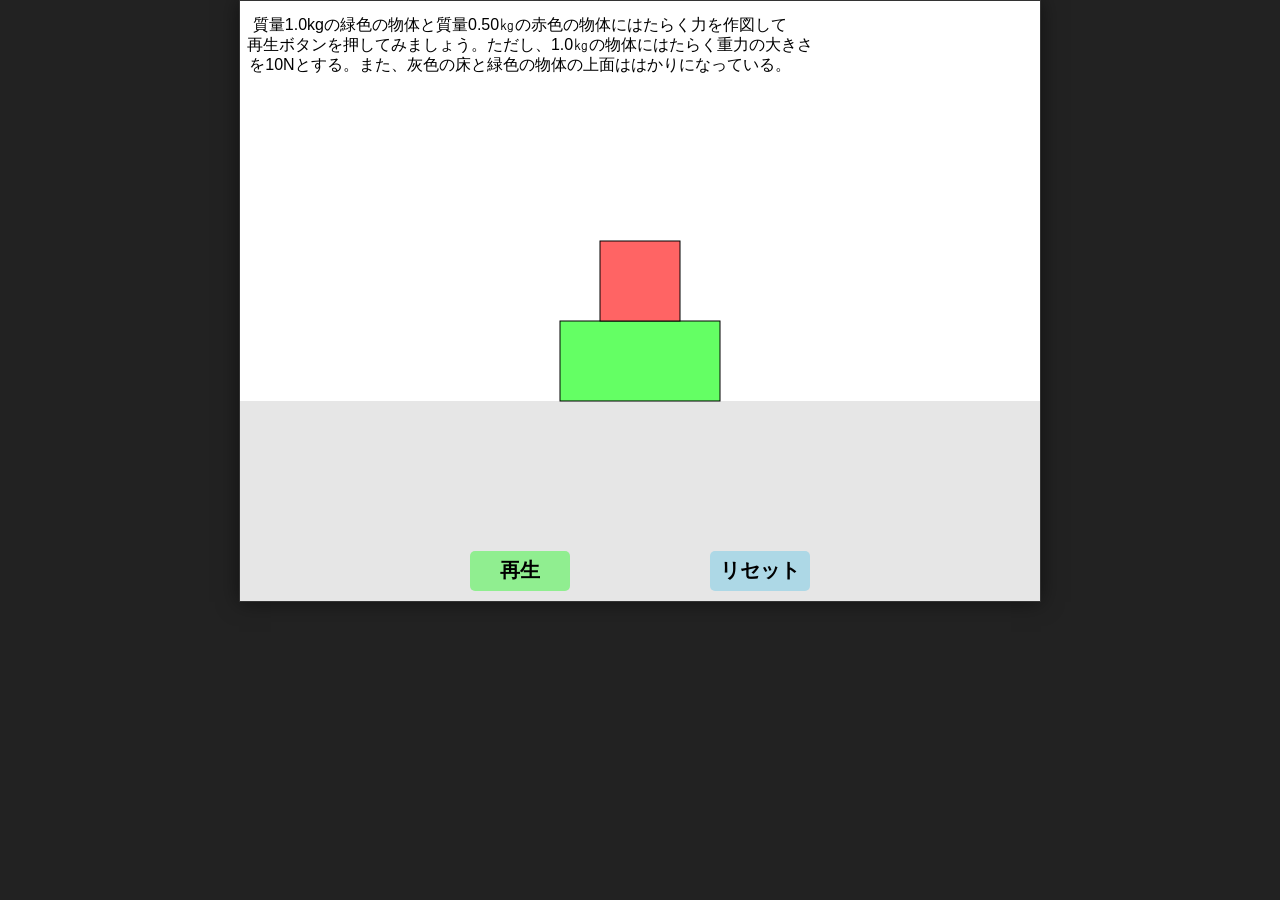
==== index.html @ b6b30b44 "Add files via upload 最初の公開" ====
<!DOCTYPE html>
<html lang="ja">
<head>
    <meta charset="UTF-8">
    <meta name="viewport" content="width=device-width, initial-scale=1.0">
    <title>Web シミュレーション (2物体・独立運動)</title>
    <link rel="stylesheet" href="style.css">
</head>
<body>
    <canvas id="simulationCanvas" width="800" height="600"></canvas>
    
    <script src="app.js"></script>
</body>
</html>
---- style.css ----
body {
    background-color: #222;
    display: flex;
    justify-content: center;
    align-items: center;
    margin: 0; /* <--- 0に変更 */
    font-family: 'Meiryo', 'Hiragino Kaku Gothic ProN', sans-serif;
}

canvas {
    border: 1px solid #333;
    background-color: white; /* JSで塗っていますが念のため */
    box-shadow: 0 0 20px rgba(0,0,0,0.5);
    
    /* ★これを追加！指での操作時にスクロールやズームを禁止します */
    touch-action: none; 
}
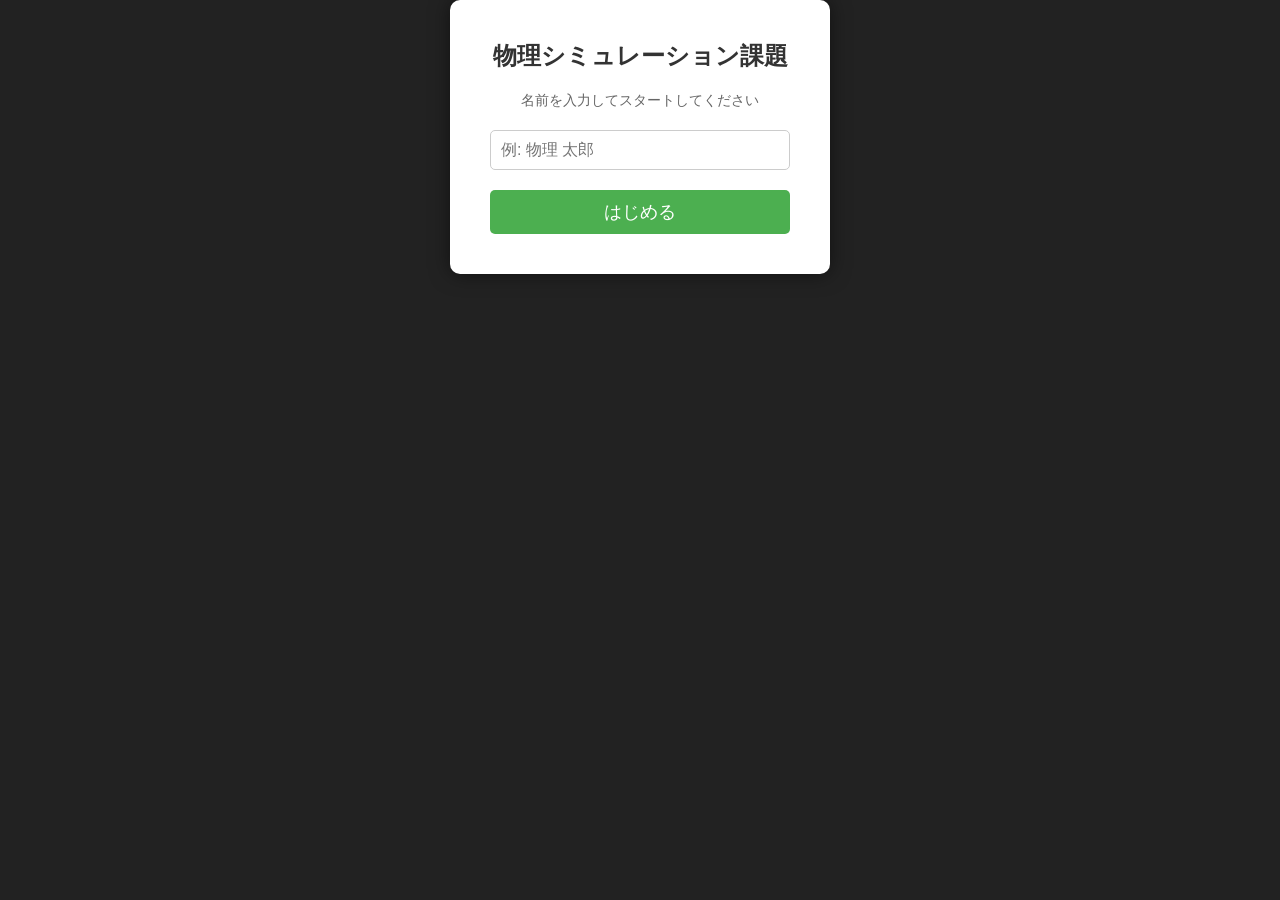
==== commit 3d353d5e: "Add files via upload" ====
--- a/index.html
+++ b/index.html
@@ -3,12 +3,42 @@
 <head>
     <meta charset="UTF-8">
     <meta name="viewport" content="width=device-width, initial-scale=1.0">
-    <title>Web シミュレーション (2物体・独立運動)</title>
+    <title>物理シミュレーション - スタート</title>
     <link rel="stylesheet" href="style.css">
 </head>
 <body>
-    <canvas id="simulationCanvas" width="800" height="600"></canvas>
-    
-    <script src="app.js"></script>
+    <div id="title-container">
+        <h1>物理シミュレーション課題</h1>
+        <p>名前を入力してスタートしてください</p>
+        
+        <input type="text" id="username-input" placeholder="例: 物理 太郎" autocomplete="off">
+        <button id="start-btn" onclick="startGame()">はじめる</button>
+    </div>
+
+    <script>
+        function startGame() {
+            const nameInput = document.getElementById('username-input');
+            const name = nameInput.value.trim();
+
+            if (name === "") {
+                alert("名前を入力してください！");
+                return;
+            }
+
+            // 名前をブラウザに一時保存（sessionStorage）
+            // タブを閉じるまで有効です
+            sessionStorage.setItem('physics_app_username', name);
+
+            // メインの問題へ移動
+            window.location.href = "main.html";
+        }
+        
+        // Enterキーでもスタートできるようにする
+        document.getElementById('username-input').addEventListener('keypress', function (e) {
+            if (e.key === 'Enter') {
+                startGame();
+            }
+        });
+    </script>
 </body>
 </html>
--- a/style.css
+++ b/style.css
@@ -14,4 +14,52 @@
     
     /* ★これを追加！指での操作時にスクロールやズームを禁止します */
     touch-action: none; 
+}
+
+/* --- タイトル画面用のスタイル --- */
+#title-container {
+    text-align: center;
+    background-color: white;
+    padding: 40px;
+    border-radius: 10px;
+    box-shadow: 0 0 20px rgba(0,0,0,0.5);
+    display: flex;
+    flex-direction: column;
+    gap: 20px;
+    width: 300px;
+}
+
+#title-container h1 {
+    font-size: 24px;
+    margin: 0;
+    color: #333;
+}
+
+#title-container p {
+    margin: 0;
+    color: #666;
+    font-size: 14px;
+}
+
+#username-input {
+    padding: 10px;
+    font-size: 16px;
+    border: 1px solid #ccc;
+    border-radius: 5px;
+    outline: none;
+}
+
+#start-btn {
+    padding: 10px;
+    font-size: 18px;
+    background-color: #4CAF50;
+    color: white;
+    border: none;
+    border-radius: 5px;
+    cursor: pointer;
+    transition: background-color 0.3s;
+}
+
+#start-btn:hover {
+    background-color: #45a049;
 }
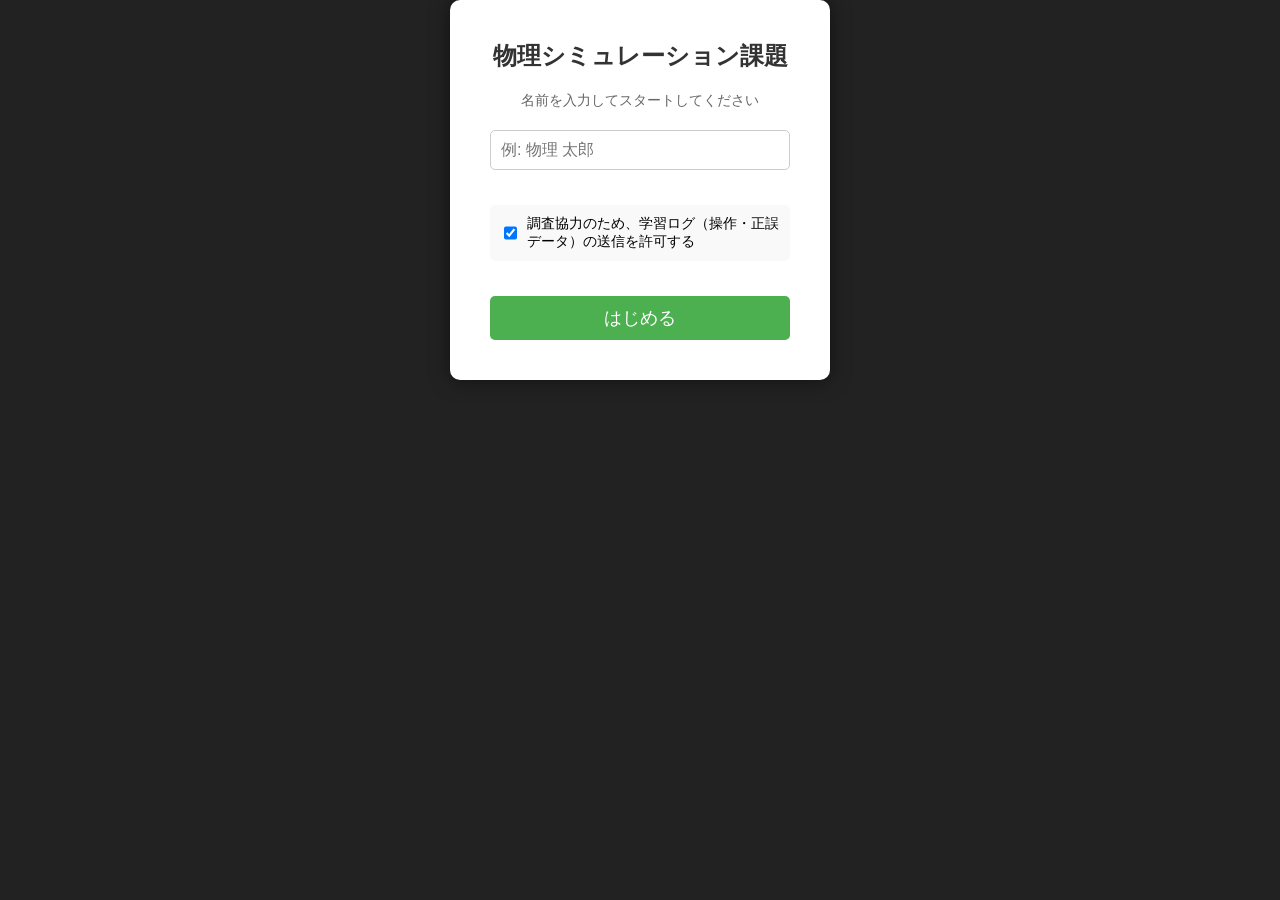
==== commit 24117e91: "Add files via upload" ====
--- a/index.html
+++ b/index.html
@@ -12,6 +12,14 @@
         <p>名前を入力してスタートしてください</p>
         
         <input type="text" id="username-input" placeholder="例: 物理 太郎" autocomplete="off">
+        
+        <div style="margin: 15px 0; text-align: left; font-size: 14px; background: #f9f9f9; padding: 10px; border-radius: 5px;">
+            <label style="cursor: pointer; display: flex; align-items: center;">
+                <input type="checkbox" id="consent-check" style="width: 20px; height: 20px; margin-right: 10px;"checked>
+                <span>調査協力のため、学習ログ（操作・正誤データ）の送信を許可する</span>
+            </label>
+        </div>
+
         <button id="start-btn" onclick="startGame()">はじめる</button>
     </div>
 
@@ -19,21 +27,25 @@
         function startGame() {
             const nameInput = document.getElementById('username-input');
             const name = nameInput.value.trim();
+            // ★追加: チェックボックスの状態を取得
+            const isConsented = document.getElementById('consent-check').checked;
 
             if (name === "") {
                 alert("名前を入力してください！");
                 return;
             }
 
-            // 名前をブラウザに一時保存（sessionStorage）
-            // タブを閉じるまで有効です
+            // 名前を保存
             sessionStorage.setItem('physics_app_username', name);
+            
+            // ★追加: 同意状態を保存 ('true' または 'false' という文字で保存されます)
+            sessionStorage.setItem('physics_app_consent', isConsented);
 
             // メインの問題へ移動
             window.location.href = "main.html";
         }
         
-        // Enterキーでもスタートできるようにする
+        // Enterキー対応
         document.getElementById('username-input').addEventListener('keypress', function (e) {
             if (e.key === 'Enter') {
                 startGame();
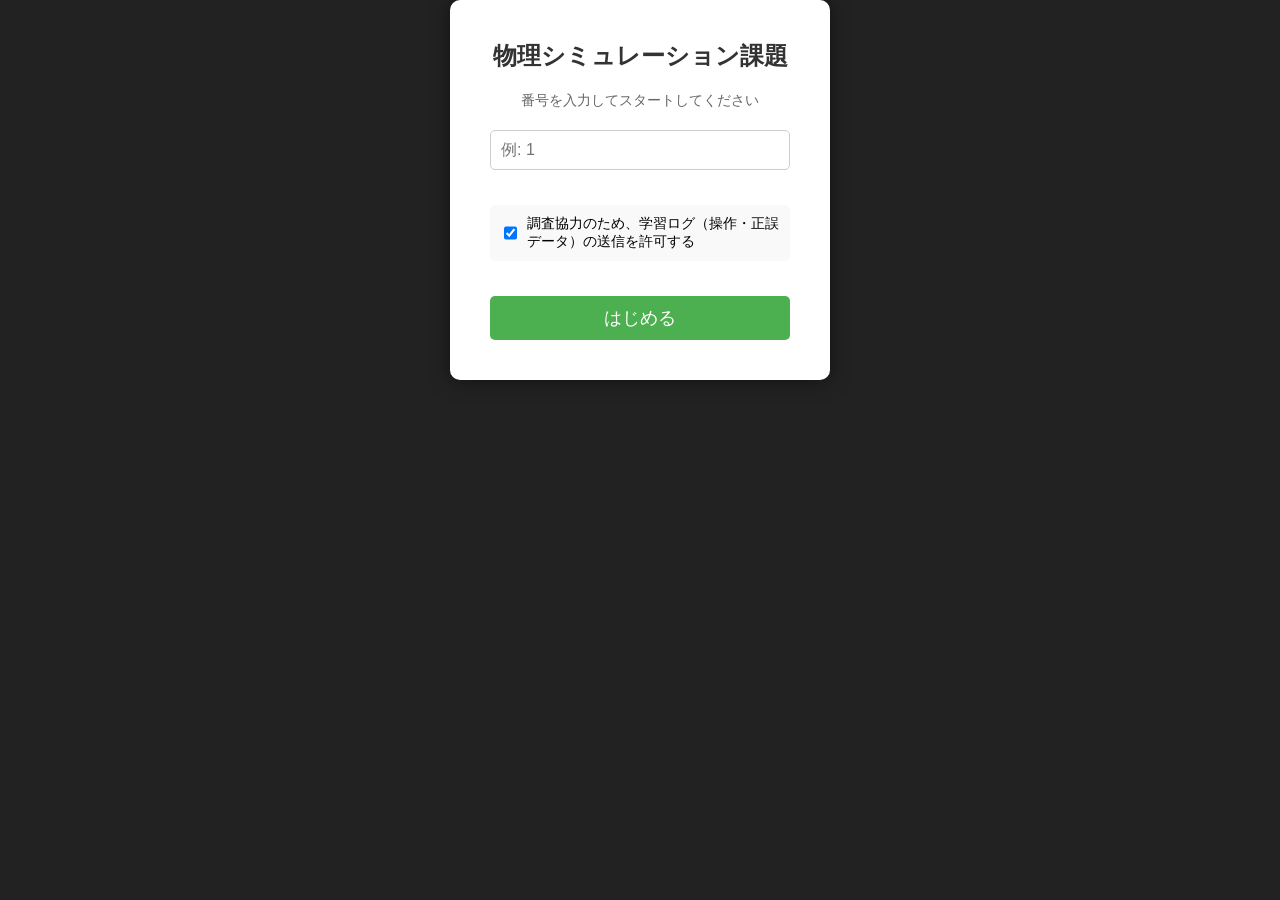
==== commit b4274f7f: "Update index.html" ====
--- a/index.html
+++ b/index.html
@@ -9,9 +9,9 @@
 <body>
     <div id="title-container">
         <h1>物理シミュレーション課題</h1>
-        <p>名前を入力してスタートしてください</p>
+        <p>番号を入力してスタートしてください</p>
         
-        <input type="text" id="username-input" placeholder="例: 物理 太郎" autocomplete="off">
+        <input type="text" id="username-input" placeholder="例: 1" autocomplete="off">
         
         <div style="margin: 15px 0; text-align: left; font-size: 14px; background: #f9f9f9; padding: 10px; border-radius: 5px;">
             <label style="cursor: pointer; display: flex; align-items: center;">
@@ -53,4 +53,5 @@
         });
     </script>
 </body>
-</html>+
+</html>
